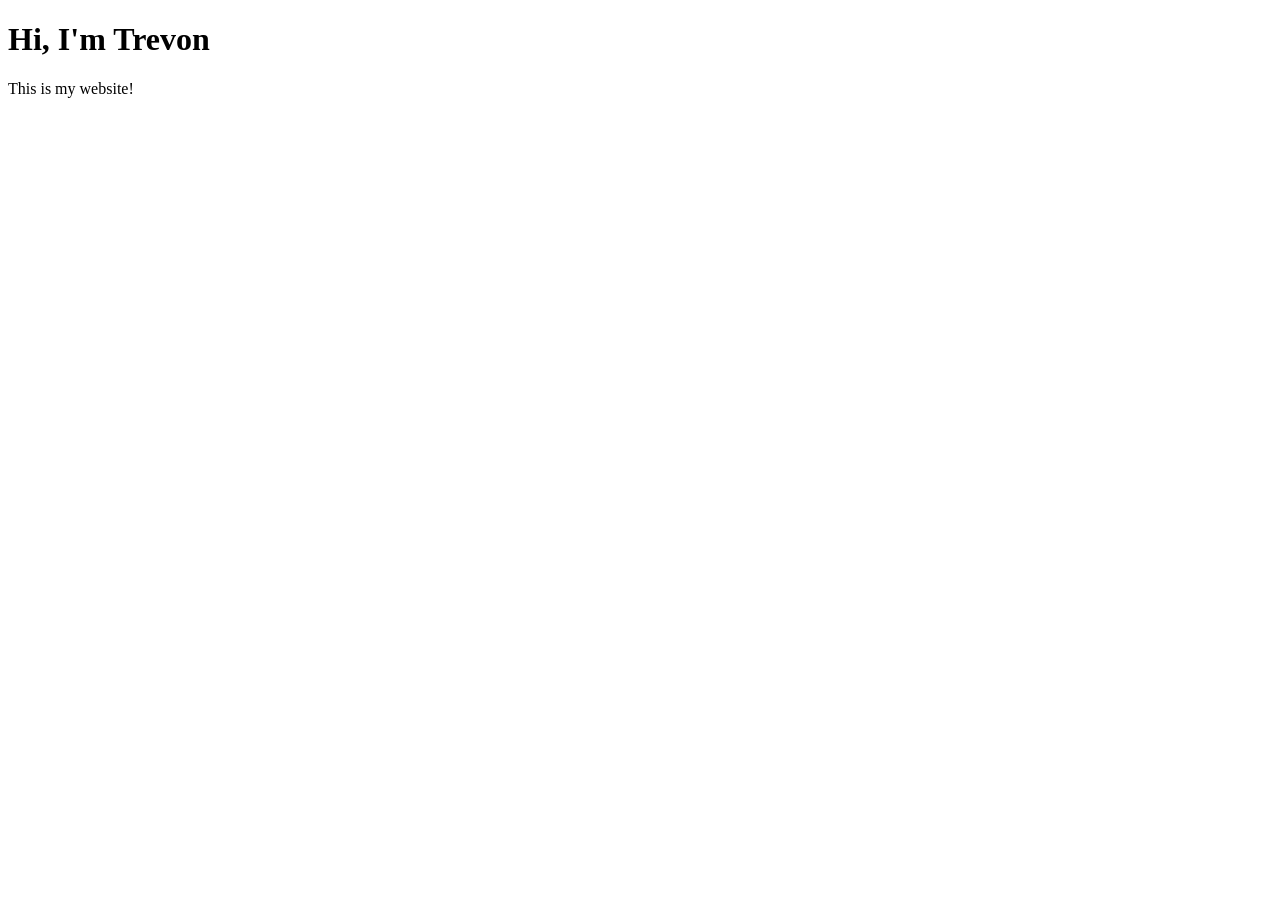
==== index.html @ 1e8807b4 "added index file" ====
<!DOCTYPE html>
<html lang="en">
<head>
    <meta charset="UTF-8">
    <meta name="viewport" content="width=device-width, initial-scale=1.0">
    <title>Document</title>
</head>
<body>
   <h1>Hi, I'm Trevon</h1>
    <p>This is my website!</p>
</body>
</html>
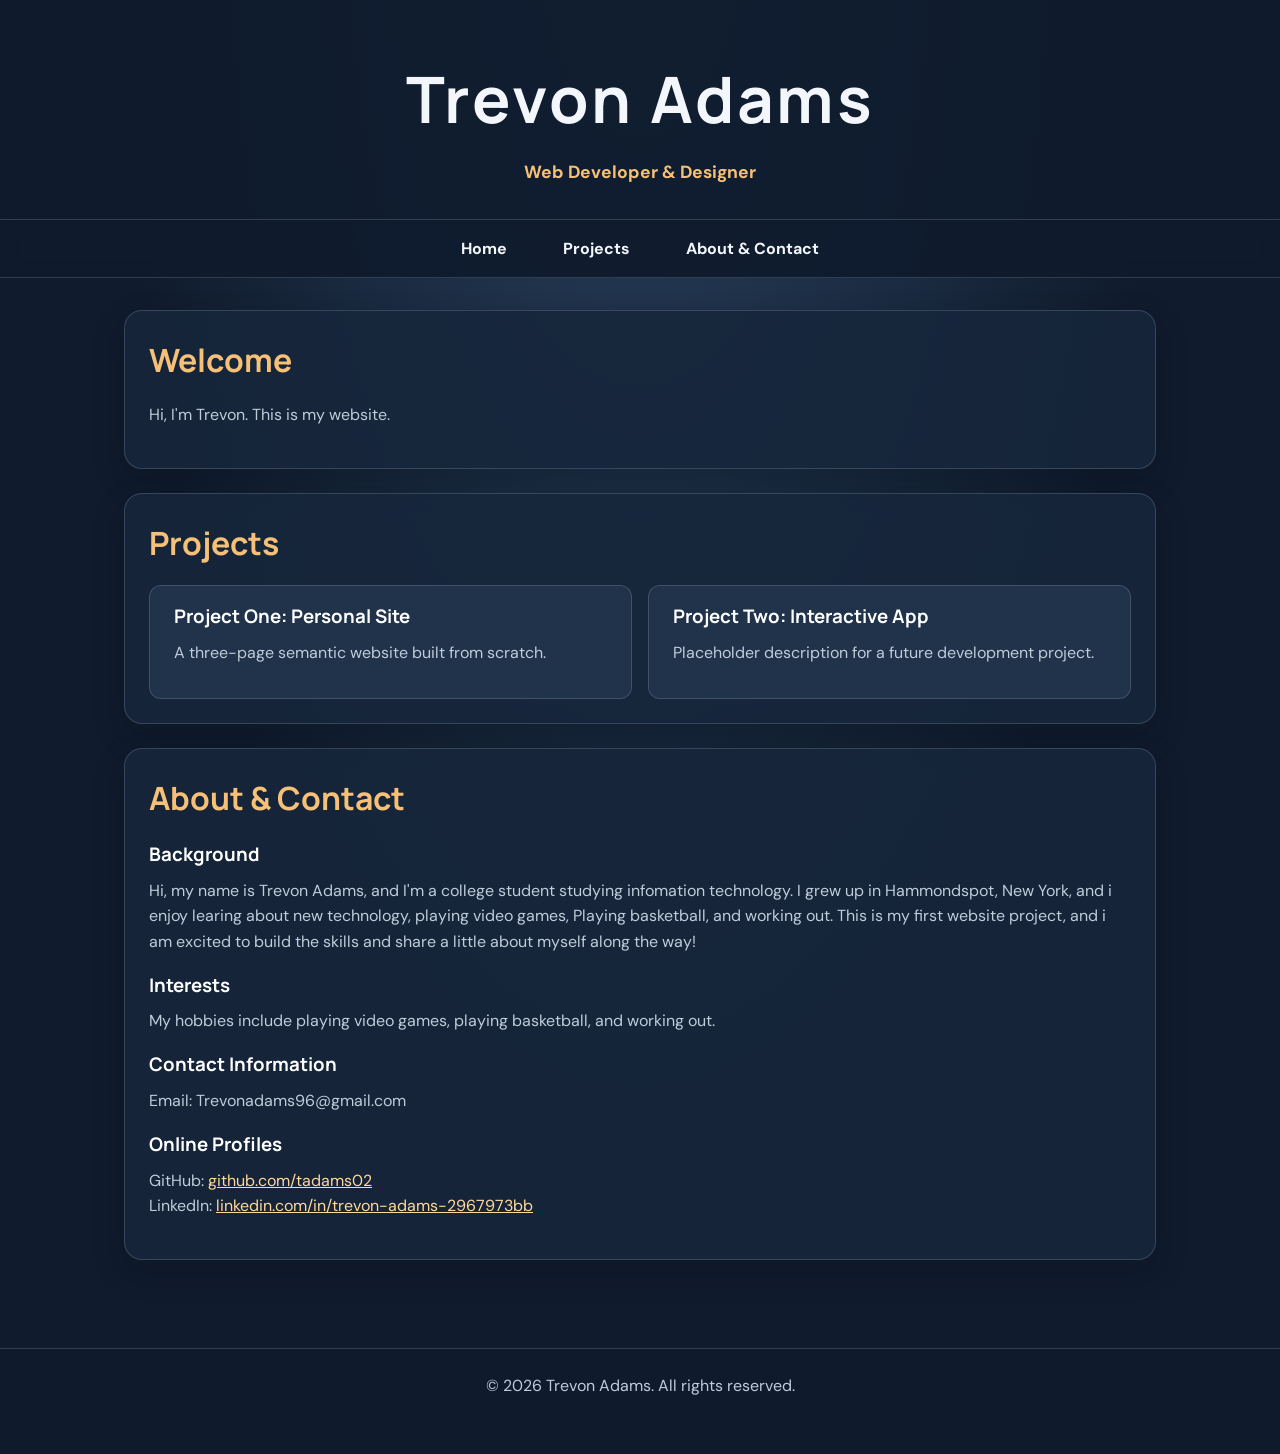
==== commit 0282cce8: "Add responsive portfolio styling and projects page" ====
--- a/index.html
+++ b/index.html
@@ -1,12 +1,70 @@
 <!DOCTYPE html>
 <html lang="en">
 <head>
-    <meta charset="UTF-8">
-    <meta name="viewport" content="width=device-width, initial-scale=1.0">
-    <title>Document</title>
+  <meta charset="UTF-8" />
+  <meta name="viewport" content="width=device-width, initial-scale=1.0" />
+  <title>Trevon Adams | Portfolio</title>
+  <link rel="stylesheet" href="styles.css" />
+  <link rel="preconnect" href="https://fonts.googleapis.com">
+  <link rel="preconnect" href="https://fonts.gstatic.com" crossorigin>
+  <link href="https://fonts.googleapis.com/css2?family=DM+Sans:wght@400;500;600;700&family=Manrope:wght@600;700;800&display=swap" rel="stylesheet">
 </head>
 <body>
-   <h1>Hi, I'm Trevon</h1>
-    <p>This is my website!</p>
+  <header>
+    <h1>Trevon Adams</h1>
+    <p>Web Developer & Designer</p>
+  </header>
+
+  <nav>
+    <ul>
+      <li><a href="#home">Home</a></li>
+      <li><a href="#projects">Projects</a></li>
+      <li><a href="#about">About & Contact</a></li>
+    </ul>
+  </nav>
+
+  <main>
+    <section id="home">
+      <h2>Welcome</h2>
+      <p>Hi, I'm Trevon. This is my website.</p>
+    </section>
+
+    <section id="projects">
+      <h2>Projects</h2>
+
+      <article>
+        <h3>Project One: Personal Site</h3>
+        <p>A three-page semantic website built from scratch.</p>
+      </article>
+
+      <article>
+        <h3>Project Two: Interactive App</h3>
+        <p>Placeholder description for a future development project.</p>
+      </article>
+    </section>
+
+    <section id="about">
+      <h2>About & Contact</h2>
+
+      <h3>Background</h3>
+      <p>Hi, my name is Trevon Adams, and I'm  a college student studying infomation technology. I grew up in Hammondspot, New York, and i enjoy learing about new technology, playing video games, Playing basketball, and working out. This is my first website project, and i am excited to build the skills and share a little about myself along the way!</p>
+
+      <h3>Interests</h3>
+      <p>My hobbies include playing video games, playing basketball, and working out.</p>
+
+      <h3>Contact Information</h3>
+      <p>Email: Trevonadams96@gmail.com</p>
+
+      <h3>Online Profiles</h3>
+      <p>
+        GitHub: <a href="https://github.com/tadams02" target="_blank" rel="noreferrer">github.com/tadams02</a><br />
+        LinkedIn: <a href="https://www.linkedin.com/in/trevon-adams-2967973bb" target="_blank" rel="noreferrer">linkedin.com/in/trevon-adams-2967973bb</a>
+      </p>
+    </section>
+  </main>
+
+  <footer>
+    <p>&copy; 2026 Trevon Adams. All rights reserved.</p>
+  </footer>
 </body>
-</html>+</html>
--- a/styles.css
+++ b/styles.css
@@ -0,0 +1,61 @@
+:root {
+  --bg: #101b2d;
+  --panel: #17263b;
+  --panel-alt: #20334a;
+  --text: #f3f6fa;
+  --muted: #bfccda;
+  --accent: #f6c177;
+  --accent-strong: #ffd99b;
+  --border: rgba(191, 204, 218, 0.2);
+  --shadow: rgba(6, 14, 26, 0.32);
+  --space-1: 8px;
+  --space-2: 16px;
+  --space-3: 24px;
+  --space-4: 32px;
+}
+
+* { box-sizing: border-box; }
+html { scroll-behavior: smooth; }
+body {
+  margin: 0;
+  font-family: "DM Sans", Arial, sans-serif;
+  line-height: 1.6;
+  color: var(--text);
+  background: radial-gradient(ellipse at 50% -10%, #29415d 0, var(--bg) 58%);
+}
+h1, h2, h3 { font-family: "Manrope", "DM Sans", sans-serif; }
+header {
+  background: rgba(15, 27, 45, .9);
+  border-bottom: 1px solid var(--border);
+  padding: 48px 24px 32px;
+  text-align: center;
+}
+header h1 { margin: 0; font-size: clamp(2.2rem, 5vw, 4rem); letter-spacing: .04em; }
+header p { margin: 8px 0 0; color: var(--accent); font-size: 1.1rem; font-weight: 700; }
+nav { position: sticky; top: 0; background: rgba(15, 27, 45, .94); backdrop-filter: blur(10px); border-bottom: 1px solid var(--border); z-index: 10; }
+nav ul { list-style: none; display: flex; justify-content: center; gap: 24px; margin: 0; padding: 16px; flex-wrap: wrap; }
+nav a { color: var(--text); text-decoration: none; font-weight: 700; padding: 8px 16px; border-radius: 999px; transition: background-color .2s, color .2s; }
+nav a:hover, nav a:focus { background: rgba(246, 193, 119, .16); color: var(--accent); }
+main { max-width: 1080px; margin: 0 auto; padding: 32px 24px 64px; }
+section { background: rgba(23, 38, 59, .9); border: 1px solid var(--border); border-radius: 18px; padding: 24px; margin-bottom: 24px; box-shadow: 0 12px 30px var(--shadow); }
+section h2 { margin: 0 0 16px; font-size: 2rem; color: var(--accent); }
+main > section:nth-of-type(2) { display: grid; grid-template-columns: repeat(2, minmax(0, 1fr)); gap: 16px; }
+main > section:nth-of-type(2) > h2 { grid-column: 1 / -1; margin-bottom: 0; }
+article { background: var(--panel-alt); border: 1px solid var(--border); border-radius: 12px; padding: 16px 24px; }
+h3 { margin: 0 0 8px; color: #fff; }
+p { margin-top: 0; color: var(--muted); }
+a { color: var(--accent-strong); }
+img { max-width: 100%; height: auto; }
+footer { text-align: center; padding: 24px 16px 40px; color: var(--muted); border-top: 1px solid var(--border); background: rgba(15, 27, 45, .8); }
+#home, #projects, #about { scroll-margin-top: 80px; }
+@media (max-width: 768px) {
+  main { padding: 24px 16px 32px; }
+  main > section:nth-of-type(2) { grid-template-columns: 1fr; }
+}
+@media (max-width: 600px) { nav ul { gap: 8px; } section { padding: 16px; } }
+@media (max-width: 360px) {
+  header { padding: 32px 16px 24px; }
+  nav ul { gap: 0; padding: 8px; }
+  nav a { display: inline-block; padding: 8px; font-size: .92rem; }
+  main { padding-right: 8px; padding-left: 8px; }
+}
